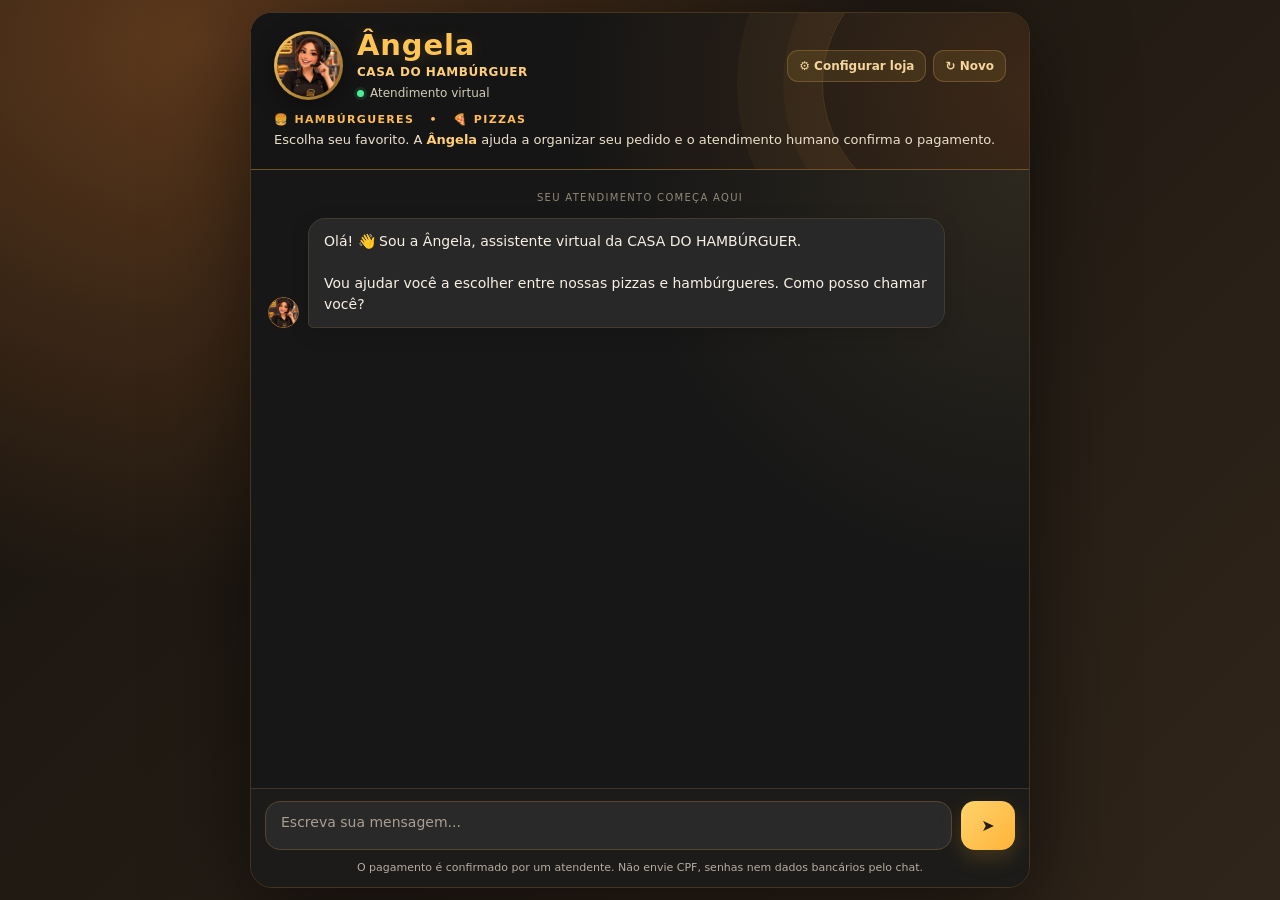
==== angela-casa-do-hamburguer/index.html @ 8c6189ad "Publica Ângela Casa do Hambúrguer com cardápio e Pix configuráveis" ====
<!doctype html>
<html lang="pt-BR">
<head>
<meta charset="utf-8">
<meta name="viewport" content="width=device-width,initial-scale=1,viewport-fit=cover">
<meta name="theme-color" content="#231810">
<meta name="description" content="Ângela: assistente virtual da Casa do Hambúrguer. Consulte o cardápio de pizzas e hambúrgueres e organize seu pedido.">
<title>Ângela | Casa do Hambúrguer</title>
<style>
:root{--coffee:#21160f;--dark:#2e2118;--orange:#d96426;--amber:#ffbd61;--cream:#fffaf3;--ink:#37271e;--muted:#7c7165;--soft:#f8f1e8;--border:#e9dacb;--green:#236f50}
*{box-sizing:border-box}html,body{height:100%;margin:0}body{font-family:system-ui,-apple-system,'Segoe UI',Arial,sans-serif;background:radial-gradient(ellipse at 16% 10%,#ffe7c4,transparent 45%),linear-gradient(125deg,#fff0da,#f1e4d3);color:var(--ink)}button,textarea,input{font:inherit}button{cursor:pointer}.shell{min-height:100dvh;max-height:100dvh;padding:12px;display:flex;justify-content:center}.app{width:100%;max-width:780px;min-height:0;background:var(--cream);border:1px solid #e5d6be;border-radius:22px;overflow:hidden;display:flex;flex-direction:column;box-shadow:0 22px 80px #2b1c1029}
.top{background:linear-gradient(115deg,#22170f 2%,#473023 71%,#613c27);color:#fff;padding:18px 23px 19px;position:relative;flex:none;overflow:hidden}.top:after{content:'';position:absolute;right:-45px;top:-55px;width:250px;height:250px;border:1px solid #ffd49a25;border-radius:50%;box-shadow:0 0 0 39px #ffd49a0b,0 0 0 85px #ffd49a07;pointer-events:none}.headrow{display:flex;align-items:center;justify-content:space-between;position:relative;gap:12px;z-index:1}.brand{display:flex;align-items:center;gap:14px;min-width:0}.avatar{width:69px;height:69px;flex:none;padding:3px;border-radius:20px;background:linear-gradient(135deg,#faca7e,#b56d33);box-shadow:0 7px 23px #0006}.avatar img{display:block;width:100%;height:100%;object-fit:cover;object-position:center 29%;border-radius:17px}.name{margin:0;font-size:29px;letter-spacing:.03em;line-height:1;font-weight:850}.sub{font-size:12px;color:#ffd9a4;margin:5px 0 0;font-weight:650;letter-spacing:.045em}.status{font-size:12px;color:#f7e8d7;margin:7px 0 0;display:flex;align-items:center;gap:6px}.dot{display:inline-block;border-radius:50%;height:7px;width:7px;background:#86e4ab}.eyebrow{font-size:11px;text-transform:uppercase;letter-spacing:.12em;color:#ffd09a;font-weight:750;margin:13px 0 4px}.tagline{margin:0;font-size:13px;line-height:1.55;color:#f5e9de;position:relative;z-index:1}.tagline b{color:#ffc47c}.top-actions{display:flex;gap:7px;flex:none;position:relative;z-index:2}.topbtn{background:#ffffff1c;color:#fff;border:1px solid #ffffff45;padding:8px 11px;border-radius:11px;font-size:12px;font-weight:650}.topbtn:hover{background:#ffffff30}.chat{min-height:0;flex:1;overflow-y:auto;padding:20px 17px 26px;background:radial-gradient(circle at right top,#fff5e5,transparent 40%),#f9f4ec;scroll-behavior:smooth}.day{text-align:center;font-size:10px;text-transform:uppercase;letter-spacing:.13em;color:#aa9483;margin:2px 0 15px}.msg{display:flex;gap:9px;align-items:flex-end;max-width:91%;margin:12px 0}.msg.me{margin-left:auto;flex-direction:row-reverse}.mini{width:31px;height:31px;border-radius:50%;object-fit:cover;border:1px solid #d9bda1;flex:none}.bubble{white-space:pre-wrap;overflow-wrap:anywhere;background:white;border:1px solid #eee4d8;border-radius:17px 17px 17px 5px;padding:12px 15px;line-height:1.5;font-size:14px;box-shadow:0 3px 12px #40281809}.me .bubble{background:#ffe3c2;border-color:#f9cf9d;border-radius:17px 17px 5px 17px}.links{padding-top:10px;display:flex;flex-wrap:wrap;gap:7px}.textlink{display:inline-block;border:1px solid #e7bc82;background:#fff7e9;border-radius:9px;color:#894016;font-weight:700;font-size:12px;text-decoration:none;padding:9px 11px}.chips{display:flex;flex-wrap:wrap;gap:8px;padding:10px 16px;border-top:1px solid #f0e2d1;background:#fffaf4;flex:none}.chips:empty{display:none}.chip{padding:10px 13px;border-radius:99px;border:1px solid #e4c7a3;background:#fff;color:#75411c;font-size:13px;font-weight:700}.chip:hover{border-color:var(--orange);background:#fff3e2}.bottom{background:#fffdfa;border-top:1px solid var(--border);padding:12px 14px max(12px,env(safe-area-inset-bottom));flex:none}.entry{display:flex;gap:9px;align-items:flex-end}.field{flex:1;min-width:0;border-radius:15px;border:1px solid #ddc7ad;background:white;padding:10px 13px}.field:focus-within{outline:2px solid #f7cb94}.field textarea{resize:none;border:0;outline:0;width:100%;display:block;max-height:100px;min-height:27px;background:transparent;font-size:14px;color:var(--ink)}.send{border:0;background:linear-gradient(130deg,#cb5921,#a94317);color:#fff;height:49px;min-width:54px;border-radius:14px;font-weight:800;box-shadow:0 7px 15px #bd4b2138}.send:disabled{opacity:.45}.fine{margin:10px 0 0;font-size:11px;color:#897d6f;text-align:center;line-height:1.4}.note{font-size:12px;color:#8c541f;background:#fff1dc;border:1px solid #f3d2a5;border-radius:10px;padding:10px;margin:12px 0 0}
[hidden]{display:none!important}.overlay{position:fixed;inset:0;background:#20140ecc;z-index:10;overflow:auto;padding:20px 12px}.panel{max-width:680px;margin:auto;background:#fffaf4;border-radius:20px;padding:21px;box-shadow:0 20px 70px #0005}.panel h2{margin:0 0 6px;font-size:23px}.panel p{color:#6b5f50;font-size:13px;line-height:1.5}.panel label{display:block;font-weight:700;font-size:12px;margin:15px 0 6px}.panel input,.panel textarea{width:100%;border:1px solid #d9c3a5;border-radius:10px;background:white;padding:10px 12px;color:#34251a}.panel textarea{min-height:105px;resize:vertical}.grid{display:grid;grid-template-columns:1fr 1fr;gap:12px}.grid label{margin-bottom:6px}.actions{display:flex;flex-wrap:wrap;gap:10px;margin:16px 0 0}.action{border:0;background:#bc5120;color:white;border-radius:10px;padding:11px 15px;font-weight:700}.action.light{background:#ede1d0;color:#513820}.hint{font-size:12px;color:#6e5945;background:#fff0d7;padding:11px;border-radius:10px;margin-top:12px}body[data-mode="site"] .settings-trigger{display:none}
@media(max-width:740px){.shell{padding:0}.app{border:0;border-radius:0}.top{padding:15px 13px}.brand{gap:9px}.avatar{width:54px;height:54px;border-radius:16px}.avatar img{border-radius:13px}.name{font-size:25px}.topbtn{font-size:11px;padding:7px}.chat{padding:15px 10px 22px}.msg{max-width:97%}.bubble{font-size:13px}.grid{grid-template-columns:1fr}.panel{padding:16px}.top-actions{flex-direction:column}.eyebrow{margin-top:10px}}

/* ÂNGELA · IDENTIDADE PRETO E DOURADO - versão baseada na LARA */
:root{--coffee:#15120f;--dark:#24201a;--orange:#ffbc3d;--amber:#ffd16d;--cream:#151515;--ink:#f7eddc;--muted:#afa79d;--soft:#242320;--border:#3a3227;--green:#3bc783}
body{background:radial-gradient(ellipse at 15% 5%,#5d391c 0,transparent 45%),linear-gradient(135deg,#16120e,#30251a);color:#f6f0e5}
.app{background:#161616;border:1px solid #46351f;box-shadow:0 24px 95px #0008}
.top{background:radial-gradient(circle at right,#3b2818 0,#151515 60%),linear-gradient(115deg,#101010,#2c2118);border-bottom:1px solid #745123}
.top:after{border-color:#ffbb4826;box-shadow:0 0 0 39px #e7a3400b,0 0 0 85px #ffc15d09}
.name{color:#ffc454;text-shadow:0 2px 17px #ffbd4228}
.sub{color:#ffce78}.status{color:#d2ccb8}.dot{background:#4ded97;box-shadow:0 0 0 3px #3ac77f22}
.avatar{background:linear-gradient(135deg,#ffcd67,#8a621d);border-radius:50%;padding:3px}
.avatar img{border-radius:50%;object-position:center 19%}
.eyebrow{color:#ffbe54}.tagline{color:#ece0cc}.tagline b{color:#ffcf72}
.topbtn{background:#ffcb4418;border-color:#b88d4a5a;color:#f5d49d}.topbtn:hover{background:#ffcb442f}
.chat{background:radial-gradient(circle at right top,#2d281e,transparent 41%),#171717}
.day{color:#938979}.mini{border-color:#9d6d30}
.bubble{background:#282828;border-color:#433b30;color:#f8f0e5;box-shadow:0 5px 20px #0002}
.me .bubble{background:linear-gradient(135deg,#ffd071,#ffb63b);border-color:#ffcc6a;color:#29200f;font-weight:600}
.chips{background:#1c1b19;border-top:1px solid #3e3526}.chip{background:#24211c;border-color:#a87a38;color:#ffce80}
.chip:hover{border-color:#f9bc4f;background:#39301e}
.bottom{background:#1c1b19;border-color:#3d352b}.field{background:#292929;border-color:#56442c}.field:focus-within{outline:2px solid #b98b34}
.field textarea{color:#fff5e8}.field textarea::placeholder{color:#aa9e91}
.send,.action{background:linear-gradient(135deg,#ffd36b,#ffb339);color:#251c13;box-shadow:0 8px 20px #b9832440}
.fine{color:#b6aca1}.textlink{background:#352819;border-color:#c69546;color:#ffcc71}
.note,.hint{background:#382b1b;border-color:#b4833f;color:#f2d3a3}
.overlay{background:#000c}.panel{background:#201c18;color:#f7ecd9;border:1px solid #745536}.panel p{color:#c7b7a3}
.panel input,.panel textarea{background:#2b2926;border-color:#765733;color:#fff6e9}
.panel label{color:#f3d49b}.action.light{background:#393229;color:#edd9bb}
@media(max-width:740px){.app{border:0}.avatar{width:57px;height:57px}.topbtn{color:#ffd69a}}
</style>
<script id="angela-default-config" type="application/json">{"nomeLoja": "CASA DO HAMBÚRGUER", "menuPizza": "", "menuHamburguer": "", "linkPizza": "", "linkHamburguer": "", "chavePix": "", "titularPix": "", "whatsapp": ""}</script>
</head><body data-mode="editor"><div class="shell"><div class="app">
<header class="top"><div class="headrow"><div class="brand"><div class="avatar"><img id="avatar" src="[data-uri]" alt="Ângela, assistente virtual da Casa do Hambúrguer"></div><div><h1 class="name">Ângela</h1><div class="sub" id="brandName">CASA DO HAMBÚRGUER</div><div class="status"><span class="dot"></span> Atendimento virtual</div></div></div><div class="top-actions"><button type="button" class="topbtn settings-trigger" id="openSettings">⚙ Configurar loja</button><button type="button" class="topbtn" id="reset">↻ Novo</button></div></div><div class="eyebrow">🍔 HAMBÚRGUERES &nbsp; • &nbsp; 🍕 PIZZAS</div><p class="tagline">Escolha seu favorito. A <b>Ângela</b> ajuda a organizar seu pedido e o atendimento humano confirma o pagamento.</p></header>
<main class="chat" id="messages" aria-live="polite"><div class="day">Seu atendimento começa aqui</div></main>
<div class="chips" id="chips"></div>
<footer class="bottom"><form id="form" class="entry"><div class="field"><textarea id="message" rows="1" maxlength="900" placeholder="Escreva sua mensagem..." required aria-label="Mensagem para a Ângela"></textarea></div><button type="submit" id="send" class="send" aria-label="Enviar mensagem">➤</button></form><p class="fine">O pagamento é confirmado por um atendente. Não envie CPF, senhas nem dados bancários pelo chat.</p></footer></div></div>
<section class="overlay" id="settings" hidden aria-label="Configurações da loja"><div class="panel"><h2>⚙ Configure a Casa do Hambúrguer</h2><p>Preencha os dados reais da sua loja. Ao final, use <b>Baixar HTML configurado</b> para gerar uma página que poderá colocar no GitHub. Os dados preenchidos aqui não modificam o site online automaticamente.</p>
<form id="settingsForm"><label for="shopName">Nome da loja</label><input id="shopName" name="nomeLoja" maxlength="70" value="CASA DO HAMBÚRGUER">
<div class="grid"><div><label for="burgerMenu">Cardápio de hambúrgueres (um item por linha, com preços reais)</label><textarea id="burgerMenu" name="menuHamburguer" placeholder="Cole aqui o cardápio real. Ex.: nome do item — preço"></textarea></div><div><label for="pizzaMenu">Cardápio de pizzas (um item por linha, com preços reais)</label><textarea id="pizzaMenu" name="menuPizza" placeholder="Cole aqui o cardápio real. Ex.: sabor, tamanho — preço"></textarea></div></div>
<div class="grid"><div><label for="burgerLink">Link do cardápio de hambúrgueres (opcional)</label><input id="burgerLink" name="linkHamburguer" placeholder="https://..."></div><div><label for="pizzaLink">Link do cardápio de pizzas (opcional)</label><input id="pizzaLink" name="linkPizza" placeholder="https://..."></div></div>
<div class="grid"><div><label for="pixKey">Chave Pix da loja</label><input id="pixKey" name="chavePix" placeholder="Chave Pix verdadeira"></div><div><label for="pixHolder">Nome do favorecido Pix</label><input id="pixHolder" name="titularPix" placeholder="Nome da conta recebedora"></div></div>
<label for="wa">WhatsApp do atendente com DDD (somente números; ex.: 5511999999999)</label><input id="wa" name="whatsapp" inputmode="numeric" placeholder="55DDDNUMERO">
<div class="hint">💡 Sem cardápio preenchido, a Ângela não inventará produtos nem preços. Sem Pix, ela não enviará uma chave fictícia. Sem WhatsApp, o pedido não é encaminhado automaticamente.</div>
<div class="actions"><button type="submit" class="action">Salvar e testar aqui</button><button type="button" class="action" id="downloadConfig">⬇ Baixar HTML configurado</button><button type="button" class="action light" id="closeSettings">Fechar</button></div><div class="note" id="configNotice" hidden></div></form>
</div></section>
<script>
(function(){'use strict';
const BASE_DOCUMENT='<!doctype html>\n'+document.documentElement.outerHTML;
const el=(id)=>document.getElementById(id);
const cfgNode=el('angela-default-config');
let config;try{config=JSON.parse(cfgNode.textContent)}catch{config={}};
if(document.body.dataset.mode==='editor')try{let saved=JSON.parse(localStorage.getItem('angela_config_editor_v1')||'null');if(saved&&typeof saved==='object')config={...config,...saved}}catch{}
const log=el('messages'),chips=el('chips'),form=el('form'),field=el('message'),sendButton=el('send'),photo=el('avatar');
const init=()=>({step:'nome',nome:'',categoria:'',pedido:'',quantidade:1});let state=init();
function speak(message,mine=false,link=null){const row=document.createElement('div');row.className='msg'+(mine?' me':'');if(!mine){const img=document.createElement('img');img.src=photo.src;img.alt='';img.className='mini';row.appendChild(img)}const box=document.createElement('div');box.className='bubble';box.textContent=message;if(link){const block=document.createElement('div');block.className='links';const a=document.createElement('a');a.className='textlink';a.href=link;a.target='_blank';a.rel='noopener noreferrer';a.textContent='📋 Abrir cardápio';block.appendChild(a);box.appendChild(block)}row.appendChild(box);log.appendChild(row);log.scrollTop=log.scrollHeight;return row}
function options(...labels){chips.textContent='';for(let label of labels){const b=document.createElement('button');b.className='chip';b.textContent=label;b.type='button';b.addEventListener('click',()=>onMessage(label));chips.appendChild(b)}}
function safeLink(value){try{const url=new URL(String(value||''));return ['https:','http:'].includes(url.protocol)?url.href:null}catch{return null}}
function nameOf(t){return t.replace(/^(me chamo|meu nome e|meu nome é|sou o|sou a|sou)\s+/i,'').trim().slice(0,70)}
function categoryOf(t){let val=t.toLowerCase().normalize('NFD').replace(/[\u0300-\u036f]/g,'');if(/pizza|pizzas/.test(val))return 'pizza';if(/hamburg|burger|lanche/.test(val))return 'hamburguer';return null}
function menuFor(cat){const pizza=cat==='pizza';return{type:pizza?'pizzas':'hambúrgueres',menu:String(config[pizza?'menuPizza':'menuHamburguer']||'').trim(),url:safeLink(config[pizza?'linkPizza':'linkHamburguer'])}}
function requestCategory(){state.step='categoria';speak('Você prefere 🍔 Hambúrguer ou 🍕 Pizza?');options('🍔 Hambúrguer','🍕 Pizza')}
function showMenu(cat){state.categoria=cat;const m=menuFor(cat);if(!m.menu&&!m.url){state.step='cardapioPendente';speak('O cardápio de '+m.type+' ainda não foi cadastrado pela loja. Não vou inventar produtos nem preços. Para continuar, é necessário cadastrar o cardápio ou solicitar ajuda de um atendente.');options('Falar com atendente','Escolher outra opção');return}let text='Aqui está o nosso cardápio de '+m.type+':';if(m.menu)text+='\n\n'+m.menu;if(m.url)text+='\n\nToque abaixo para visualizar o cardápio.';speak(text,false,m.url);state.step='pedido';speak('Qual item do cardápio você deseja pedir, '+state.nome+'?');options('🍕 Pizza','🍔 Hambúrguer')}
function summary(){return 'Pedido — '+(config.nomeLoja||'CASA DO HAMBÚRGUER')+'\nCliente: '+state.nome+'\nCategoria: '+(state.categoria==='pizza'?'Pizza':'Hambúrguer')+'\nItem: '+state.pedido+'\nQuantidade: '+state.quantidade+'\nPagamento: Pix (a confirmar pelo atendente).'}
function attendant(){const phone=String(config.whatsapp||'').replace(/\D/g,'');if(phone.length>=12&&phone.length<=15){const url='https://wa.me/'+phone+'?text='+encodeURIComponent('Olá! Vim do atendimento da Ângela.\n\n'+summary()+'\n\nGostaria de confirmar o pedido e receber orientação para confirmar o pagamento.');speak('A próxima etapa é falar com um atendente para confirmar o pedido e o pagamento. Toque no botão abaixo para enviar o resumo pelo WhatsApp.',false,url);const last=log.lastElementChild.querySelector('a');if(last)last.textContent='💬 Enviar pedido ao atendente';options('Copiar resumo do pedido','Fazer novo pedido')}else{speak('O WhatsApp da loja ainda não foi cadastrado, então este chat NÃO enviou seu pedido a uma pessoa. Você pode copiar o resumo e entrar em contato com a equipe pelos canais oficiais da loja.');options('Copiar resumo do pedido','Fazer novo pedido')}}
async function copySummary(){const text=summary();try{await navigator.clipboard.writeText(text);speak('Resumo copiado! Você já pode compartilhar com o atendente.')}catch{speak('Copie este resumo e envie ao atendente da loja:\n\n'+text)}}
function finish(){state.step='finalizado';speak('Certo, '+state.nome+'! O seu pedido foi organizado. Um atendente humano deverá confirmar o valor final, o recebimento do Pix e a conclusão do pedido. Esta página não verifica pagamentos automaticamente.');attendant()}
function showPix(){state.step='finalizado';const key=String(config.chavePix||'').trim(),owner=String(config.titularPix||'').trim();if(key&&owner){speak('Resumo do seu pedido:\n\n'+summary()+'\n\n💳 Pagamento por Pix\nChave Pix: '+key+'\nFavorecido: '+owner+'\n\nAntes de pagar, confira se o favorecido no aplicativo do banco corresponde ao informado. O valor final e a confirmação do pagamento serão feitos por um atendente humano.')}else{speak('Resumo do seu pedido:\n\n'+summary()+'\n\nA chave Pix e/ou o favorecido ainda não foram cadastrados pela loja. Não faça pagamentos para chaves recebidas de fontes não verificadas. O atendente poderá informar os dados oficiais.')}finish()}
function reset(){state=init();log.innerHTML='<div class="day">Seu atendimento começa aqui</div>';speak('Olá! 👋 Sou a Ângela, assistente virtual da '+(config.nomeLoja||'Casa do Hambúrguer')+'.\n\nVou ajudar você a escolher entre nossas pizzas e hambúrgueres. Como posso chamar você?');options()}
function onMessage(raw){const text=String(raw||'').trim();if(!text)return;speak(text,true);field.value='';const key=text.toLowerCase();if(/fazer novo pedido/.test(key)){reset();return}if(/copiar resumo do pedido/.test(key)&&state.step==='finalizado'){copySummary();return}
if(state.step==='nome'){const name=nameOf(text);if(name.length<2||name.length>70||categoryOf(name)){speak('Antes de começar, como posso chamar você?');return}state.nome=name;requestCategory();return}
if(state.step==='categoria'){const cat=categoryOf(text);if(!cat){speak('Você prefere um hambúrguer ou uma pizza?');options('🍔 Hambúrguer','🍕 Pizza');return}options();showMenu(cat);return}
if(state.step==='cardapioPendente'){if(/outra op|voltar|pizza|hamburg/i.test(key)){requestCategory();return}if(/atendente/.test(key)){speak('Vou deixar o caminho do atendimento humano disponível para você.');attendant();return}speak('Ainda precisamos do cardápio oficial para escolher o item. Você pode mudar a categoria ou falar com um atendente.');options('Falar com atendente','Escolher outra opção');return}
if(state.step==='pedido'){const cat=categoryOf(text);if(cat&&text.length<22){showMenu(cat);return}state.pedido=text.slice(0,150);state.step='quantidade';speak('Perfeito, '+state.nome+'! Quantas unidades você deseja?');options('1','2','3','4');return}
if(state.step==='quantidade'){const num=parseInt(text,10);if(!/^\d{1,2}$/.test(text)||!Number.isFinite(num)||num<1||num>30){speak('Por favor, informe a quantidade de 1 a 30 unidades.');options('1','2','3','4');return}state.quantidade=num;options();showPix();return}
speak('O atendimento inicial foi concluído. Para um novo pedido, toque em “↻ Novo”.');options('Fazer novo pedido')}
form.addEventListener('submit',e=>{e.preventDefault();onMessage(field.value)});field.addEventListener('keydown',e=>{if(e.key==='Enter'&&!e.shiftKey){e.preventDefault();form.requestSubmit()}});el('reset').addEventListener('click',reset);
function populate(){const f=el('settingsForm');for(const [k,v] of Object.entries(config))if(f.elements.namedItem(k))f.elements.namedItem(k).value=v;el('brandName').textContent=config.nomeLoja||'CASA DO HAMBÚRGUER'}
function collect(){const f=el('settingsForm'),next={};for(const k of Object.keys(config)){let item=f.elements.namedItem(k);next[k]=item?String(item.value||'').trim():''}return next}
function notify(message){const n=el('configNotice');n.hidden=false;n.textContent=message}
el('openSettings').addEventListener('click',()=>{populate();el('settings').hidden=false});el('closeSettings').addEventListener('click',()=>{el('settings').hidden=true});el('settingsForm').addEventListener('submit',e=>{e.preventDefault();config=collect();try{localStorage.setItem('angela_config_editor_v1',JSON.stringify(config))}catch{}el('settings').hidden=true;el('brandName').textContent=config.nomeLoja||'CASA DO HAMBÚRGUER';reset()});
el('downloadConfig').addEventListener('click',()=>{config=collect();const wa=String(config.whatsapp||'').replace(/\D/g,'');if(config.whatsapp&&!(wa.length>=12&&wa.length<=15)){notify('Confira o WhatsApp: informe o número com código do país 55 + DDD + telefone, somente números.');return}for(const fieldName of ['linkPizza','linkHamburguer'])if(config[fieldName]&&!safeLink(config[fieldName])){notify('O link do cardápio precisa começar com https:// ou http://.');return}const json=JSON.stringify(config).replace(/</g,'\\u003c');const html=BASE_DOCUMENT.replace(/(<script id="angela-default-config" type="application\/json">)[\s\S]*?(<\/script>)/,'$1'+json+'$2').replace('<body data-mode="editor">','<body data-mode="site">');const blob=new Blob([html],{type:'text/html;charset=utf-8'}),url=URL.createObjectURL(blob),a=document.createElement('a');a.href=url;a.download='index.html';document.body.appendChild(a);a.click();a.remove();setTimeout(()=>URL.revokeObjectURL(url),1000);notify('O arquivo index.html foi gerado. Envie-o ao GitHub para publicar as configurações para os clientes.');});
populate();reset();
})();
</script>
</body></html>
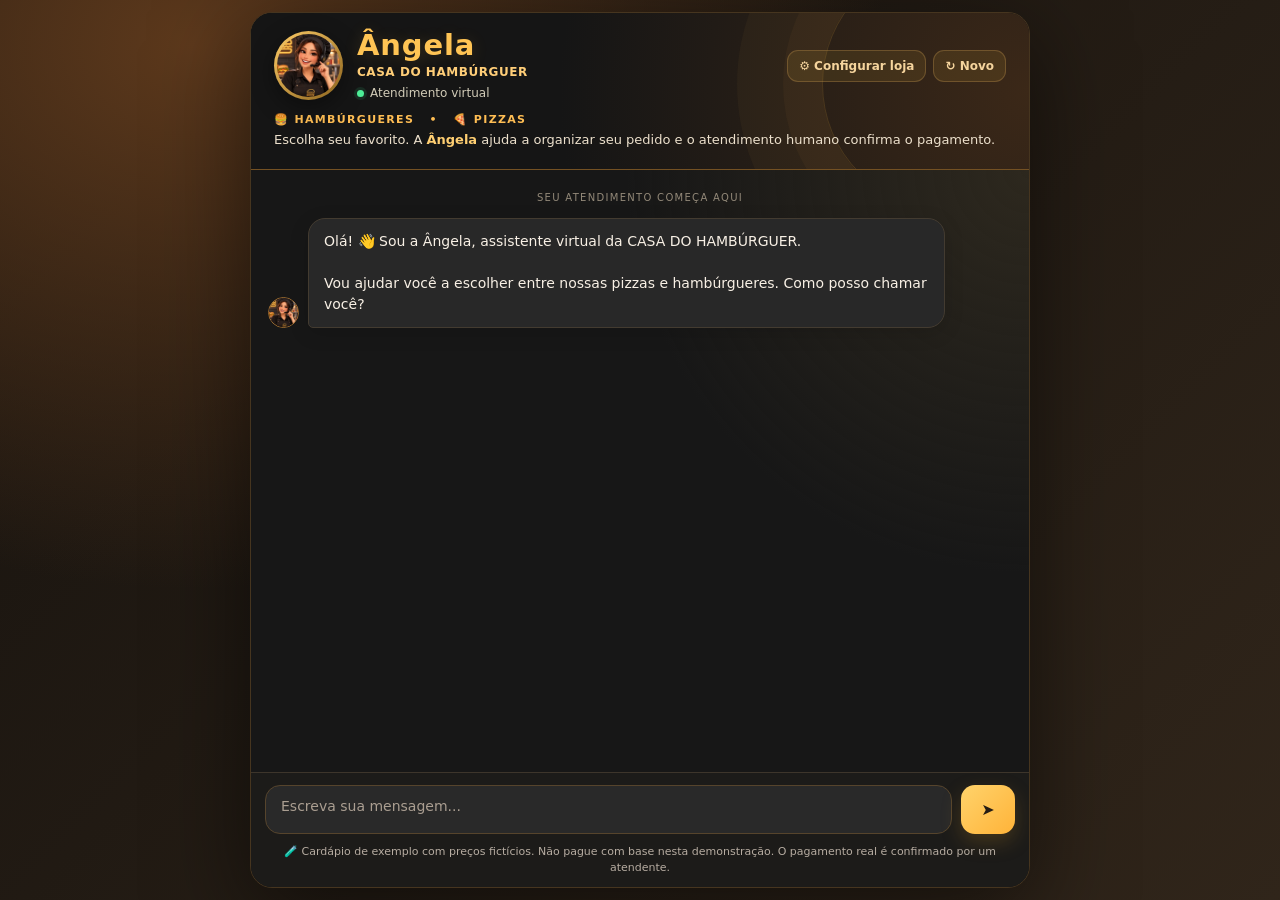
==== commit 12f68fae: "Inclui cardápio fictício numerado e cálculo automático dos pedidos" ====
--- a/angela-casa-do-hamburguer/index.html
+++ b/angela-casa-do-hamburguer/index.html
@@ -41,19 +41,19 @@
 .panel label{color:#f3d49b}.action.light{background:#393229;color:#edd9bb}
 @media(max-width:740px){.app{border:0}.avatar{width:57px;height:57px}.topbtn{color:#ffd69a}}
 </style>
-<script id="angela-default-config" type="application/json">{"nomeLoja": "CASA DO HAMBÚRGUER", "menuPizza": "", "menuHamburguer": "", "linkPizza": "", "linkHamburguer": "", "chavePix": "", "titularPix": "", "whatsapp": ""}</script>
+<script id="angela-default-config" type="application/json">{"nomeLoja":"CASA DO HAMBÚRGUER","menuPizza":"6. Pizza Muçarela (média) — R$ 39,90\n7. Pizza Calabresa (média) — R$ 42,90\n8. Pizza Frango com Requeijão (média) — R$ 45,90\n9. Pizza Portuguesa (média) — R$ 46,90\n10. Pizza Quatro Queijos (média) — R$ 49,90","menuHamburguer":"1. X-Burger Clássico — R$ 24,90\n2. X-Salada Especial — R$ 28,90\n3. X-Bacon Crocante — R$ 32,90\n4. Duplo Cheddar — R$ 37,90\n5. Combo da Casa (hambúrguer + batata + refrigerante) — R$ 43,90","linkPizza":"","linkHamburguer":"","chavePix":"","titularPix":"","whatsapp":""}</script>
 </head><body data-mode="editor"><div class="shell"><div class="app">
 <header class="top"><div class="headrow"><div class="brand"><div class="avatar"><img id="avatar" src="[data-uri]" alt="Ângela, assistente virtual da Casa do Hambúrguer"></div><div><h1 class="name">Ângela</h1><div class="sub" id="brandName">CASA DO HAMBÚRGUER</div><div class="status"><span class="dot"></span> Atendimento virtual</div></div></div><div class="top-actions"><button type="button" class="topbtn settings-trigger" id="openSettings">⚙ Configurar loja</button><button type="button" class="topbtn" id="reset">↻ Novo</button></div></div><div class="eyebrow">🍔 HAMBÚRGUERES &nbsp; • &nbsp; 🍕 PIZZAS</div><p class="tagline">Escolha seu favorito. A <b>Ângela</b> ajuda a organizar seu pedido e o atendimento humano confirma o pagamento.</p></header>
 <main class="chat" id="messages" aria-live="polite"><div class="day">Seu atendimento começa aqui</div></main>
 <div class="chips" id="chips"></div>
-<footer class="bottom"><form id="form" class="entry"><div class="field"><textarea id="message" rows="1" maxlength="900" placeholder="Escreva sua mensagem..." required aria-label="Mensagem para a Ângela"></textarea></div><button type="submit" id="send" class="send" aria-label="Enviar mensagem">➤</button></form><p class="fine">O pagamento é confirmado por um atendente. Não envie CPF, senhas nem dados bancários pelo chat.</p></footer></div></div>
+<footer class="bottom"><form id="form" class="entry"><div class="field"><textarea id="message" rows="1" maxlength="900" placeholder="Escreva sua mensagem..." required aria-label="Mensagem para a Ângela"></textarea></div><button type="submit" id="send" class="send" aria-label="Enviar mensagem">➤</button></form><p class="fine">🧪 Cardápio de exemplo com preços fictícios. Não pague com base nesta demonstração. O pagamento real é confirmado por um atendente.</p></footer></div></div>
 <section class="overlay" id="settings" hidden aria-label="Configurações da loja"><div class="panel"><h2>⚙ Configure a Casa do Hambúrguer</h2><p>Preencha os dados reais da sua loja. Ao final, use <b>Baixar HTML configurado</b> para gerar uma página que poderá colocar no GitHub. Os dados preenchidos aqui não modificam o site online automaticamente.</p>
 <form id="settingsForm"><label for="shopName">Nome da loja</label><input id="shopName" name="nomeLoja" maxlength="70" value="CASA DO HAMBÚRGUER">
-<div class="grid"><div><label for="burgerMenu">Cardápio de hambúrgueres (um item por linha, com preços reais)</label><textarea id="burgerMenu" name="menuHamburguer" placeholder="Cole aqui o cardápio real. Ex.: nome do item — preço"></textarea></div><div><label for="pizzaMenu">Cardápio de pizzas (um item por linha, com preços reais)</label><textarea id="pizzaMenu" name="menuPizza" placeholder="Cole aqui o cardápio real. Ex.: sabor, tamanho — preço"></textarea></div></div>
+<div class="grid"><div><label for="burgerMenu">Cardápio de hambúrgueres (opções numeradas, substitua os exemplos pelos preços reais)</label><textarea id="burgerMenu" name="menuHamburguer" placeholder="Cole aqui o cardápio real. Ex.: nome do item — preço"></textarea></div><div><label for="pizzaMenu">Cardápio de pizzas (opções numeradas, substitua os exemplos pelos preços reais)</label><textarea id="pizzaMenu" name="menuPizza" placeholder="Cole aqui o cardápio real. Ex.: sabor, tamanho — preço"></textarea></div></div>
 <div class="grid"><div><label for="burgerLink">Link do cardápio de hambúrgueres (opcional)</label><input id="burgerLink" name="linkHamburguer" placeholder="https://..."></div><div><label for="pizzaLink">Link do cardápio de pizzas (opcional)</label><input id="pizzaLink" name="linkPizza" placeholder="https://..."></div></div>
 <div class="grid"><div><label for="pixKey">Chave Pix da loja</label><input id="pixKey" name="chavePix" placeholder="Chave Pix verdadeira"></div><div><label for="pixHolder">Nome do favorecido Pix</label><input id="pixHolder" name="titularPix" placeholder="Nome da conta recebedora"></div></div>
 <label for="wa">WhatsApp do atendente com DDD (somente números; ex.: 5511999999999)</label><input id="wa" name="whatsapp" inputmode="numeric" placeholder="55DDDNUMERO">
-<div class="hint">💡 Sem cardápio preenchido, a Ângela não inventará produtos nem preços. Sem Pix, ela não enviará uma chave fictícia. Sem WhatsApp, o pedido não é encaminhado automaticamente.</div>
+<div class="hint">⚠️ Cardápio inicial de DEMONSTRAÇÃO: itens e preços são fictícios. Antes de aceitar pedidos reais, substitua pelos itens oficiais. Sem Pix, ela não enviará uma chave fictícia. Sem WhatsApp, o pedido não é encaminhado automaticamente.</div>
 <div class="actions"><button type="submit" class="action">Salvar e testar aqui</button><button type="button" class="action" id="downloadConfig">⬇ Baixar HTML configurado</button><button type="button" class="action light" id="closeSettings">Fechar</button></div><div class="note" id="configNotice" hidden></div></form>
 </div></section>
 <script>
@@ -64,27 +64,106 @@
 let config;try{config=JSON.parse(cfgNode.textContent)}catch{config={}};
 if(document.body.dataset.mode==='editor')try{let saved=JSON.parse(localStorage.getItem('angela_config_editor_v1')||'null');if(saved&&typeof saved==='object')config={...config,...saved}}catch{}
 const log=el('messages'),chips=el('chips'),form=el('form'),field=el('message'),sendButton=el('send'),photo=el('avatar');
-const init=()=>({step:'nome',nome:'',categoria:'',pedido:'',quantidade:1});let state=init();
+const init=()=>({step:'nome',nome:'',categoria:'',pedido:'',quantidade:1,precoCentavos:0,produto:null,itens:[],demonstrativo:false});let state=init();
 function speak(message,mine=false,link=null){const row=document.createElement('div');row.className='msg'+(mine?' me':'');if(!mine){const img=document.createElement('img');img.src=photo.src;img.alt='';img.className='mini';row.appendChild(img)}const box=document.createElement('div');box.className='bubble';box.textContent=message;if(link){const block=document.createElement('div');block.className='links';const a=document.createElement('a');a.className='textlink';a.href=link;a.target='_blank';a.rel='noopener noreferrer';a.textContent='📋 Abrir cardápio';block.appendChild(a);box.appendChild(block)}row.appendChild(box);log.appendChild(row);log.scrollTop=log.scrollHeight;return row}
 function options(...labels){chips.textContent='';for(let label of labels){const b=document.createElement('button');b.className='chip';b.textContent=label;b.type='button';b.addEventListener('click',()=>onMessage(label));chips.appendChild(b)}}
 function safeLink(value){try{const url=new URL(String(value||''));return ['https:','http:'].includes(url.protocol)?url.href:null}catch{return null}}
 function nameOf(t){return t.replace(/^(me chamo|meu nome e|meu nome é|sou o|sou a|sou)\s+/i,'').trim().slice(0,70)}
 function categoryOf(t){let val=t.toLowerCase().normalize('NFD').replace(/[\u0300-\u036f]/g,'');if(/pizza|pizzas/.test(val))return 'pizza';if(/hamburg|burger|lanche/.test(val))return 'hamburguer';return null}
 function menuFor(cat){const pizza=cat==='pizza';return{type:pizza?'pizzas':'hambúrgueres',menu:String(config[pizza?'menuPizza':'menuHamburguer']||'').trim(),url:safeLink(config[pizza?'linkPizza':'linkHamburguer'])}}
-function requestCategory(){state.step='categoria';speak('Você prefere 🍔 Hambúrguer ou 🍕 Pizza?');options('🍔 Hambúrguer','🍕 Pizza')}
-function showMenu(cat){state.categoria=cat;const m=menuFor(cat);if(!m.menu&&!m.url){state.step='cardapioPendente';speak('O cardápio de '+m.type+' ainda não foi cadastrado pela loja. Não vou inventar produtos nem preços. Para continuar, é necessário cadastrar o cardápio ou solicitar ajuda de um atendente.');options('Falar com atendente','Escolher outra opção');return}let text='Aqui está o nosso cardápio de '+m.type+':';if(m.menu)text+='\n\n'+m.menu;if(m.url)text+='\n\nToque abaixo para visualizar o cardápio.';speak(text,false,m.url);state.step='pedido';speak('Qual item do cardápio você deseja pedir, '+state.nome+'?');options('🍕 Pizza','🍔 Hambúrguer')}
-function summary(){return 'Pedido — '+(config.nomeLoja||'CASA DO HAMBÚRGUER')+'\nCliente: '+state.nome+'\nCategoria: '+(state.categoria==='pizza'?'Pizza':'Hambúrguer')+'\nItem: '+state.pedido+'\nQuantidade: '+state.quantidade+'\nPagamento: Pix (a confirmar pelo atendente).'}
+
+const EXEMPLO_HAMBURGUER="1. X-Burger Clássico — R$ 24,90\n2. X-Salada Especial — R$ 28,90\n3. X-Bacon Crocante — R$ 32,90\n4. Duplo Cheddar — R$ 37,90\n5. Combo da Casa (hambúrguer + batata + refrigerante) — R$ 43,90";
+const EXEMPLO_PIZZA="6. Pizza Muçarela (média) — R$ 39,90\n7. Pizza Calabresa (média) — R$ 42,90\n8. Pizza Frango com Requeijão (média) — R$ 45,90\n9. Pizza Portuguesa (média) — R$ 46,90\n10. Pizza Quatro Queijos (média) — R$ 49,90";
+function valorBRL(centavos){return (centavos/100).toLocaleString('pt-BR',{style:'currency',currency:'BRL'})}
+function interpretarCardapio(menu){
+  return String(menu||'').split(/\r?\n/).map((linha,i)=>{
+    const m=linha.match(/^\s*(?:(\d{1,2})\s*[.):\-]\s*)?(.+?)\s*[—–-]\s*R\$\s*([\d.]+,\d{2}|\d+(?:[.,]\d{2})?)\s*$/i);
+    if(!m)return null;
+    const valor=Math.round(Number(m[3].replace(/\./g,'').replace(',','.'))*100);
+    return Number.isSafeInteger(valor)&&valor>0?{numero:m[1]?Number(m[1]):i+1,nome:m[2].trim(),precoCentavos:valor}:null;
+  }).filter(Boolean);
+}
+function requestCategory(){state.step='categoria';speak('Você prefere 🍔 Hambúrguer (digite 1) ou 🍕 Pizza (digite 2)?');options('1 - Hambúrguer','2 - Pizza')}
+function showMenu(cat){
+  state.categoria=cat;
+  const m=menuFor(cat);
+  const exemplo=cat==='pizza'?EXEMPLO_PIZZA:EXEMPLO_HAMBURGUER;
+  const cardapio=m.menu||exemplo;
+  state.demonstrativo=!m.menu||m.menu===exemplo;
+  state.itens=interpretarCardapio(cardapio);
+  if(!state.itens.length){
+    state.step='cardapioPendente';
+    speak('O cardápio de '+m.type+' precisa ter itens com preço (ex.: 1. X-Burger — R$ 24,90) para selecionar por número. Peça ajuda a um atendente ou escolha outra categoria.',false,m.url);
+    options('Falar com atendente','Escolher outra opção');
+    return;
+  }
+  const aviso=state.demonstrativo?'⚠️ CARDÁPIO FICTÍCIO DE DEMONSTRAÇÃO. Produtos e preços não representam uma oferta real.\n\n':'';
+  let txt=aviso+'📋 Cardápio de '+m.type+':\n\n'+state.itens.map(i=>i.numero+'. '+i.nome+' — '+valorBRL(i.precoCentavos)).join('\n');
+  if(m.url)txt+='\n\nToque abaixo para abrir o cardápio.';
+  speak(txt,false,m.url);
+  state.step='pedido';
+  speak('Qual produto você deseja, '+state.nome+'? Digite apenas o número da opção (ex.: '+state.itens[0].numero+').');
+  options(...state.itens.map(i=>String(i.numero)),'🍕 Pizza','🍔 Hambúrguer');
+}
+function summary(){
+  const total=state.precoCentavos*state.quantidade;
+  return (state.demonstrativo?'⚠️ PEDIDO FICTÍCIO / SIMULAÇÃO — NÃO PAGAR\n':'')+
+    'Pedido — '+(config.nomeLoja||'CASA DO HAMBÚRGUER')+
+    '\nCliente: '+state.nome+
+    '\nCategoria: '+(state.categoria==='pizza'?'Pizza':'Hambúrguer')+
+    '\nOpção: '+(state.produto?state.produto.numero:'-')+
+    '\nProduto: '+state.pedido+
+    '\nValor unitário: '+valorBRL(state.precoCentavos)+
+    '\nQuantidade: '+state.quantidade+
+    '\nSubtotal dos produtos: '+valorBRL(total)+
+    '\nTaxa de entrega e total final: confirmar com atendente.'+
+    '\nPagamento: Pix somente após conferir os dados oficiais.';
+}
+
 function attendant(){const phone=String(config.whatsapp||'').replace(/\D/g,'');if(phone.length>=12&&phone.length<=15){const url='https://wa.me/'+phone+'?text='+encodeURIComponent('Olá! Vim do atendimento da Ângela.\n\n'+summary()+'\n\nGostaria de confirmar o pedido e receber orientação para confirmar o pagamento.');speak('A próxima etapa é falar com um atendente para confirmar o pedido e o pagamento. Toque no botão abaixo para enviar o resumo pelo WhatsApp.',false,url);const last=log.lastElementChild.querySelector('a');if(last)last.textContent='💬 Enviar pedido ao atendente';options('Copiar resumo do pedido','Fazer novo pedido')}else{speak('O WhatsApp da loja ainda não foi cadastrado, então este chat NÃO enviou seu pedido a uma pessoa. Você pode copiar o resumo e entrar em contato com a equipe pelos canais oficiais da loja.');options('Copiar resumo do pedido','Fazer novo pedido')}}
 async function copySummary(){const text=summary();try{await navigator.clipboard.writeText(text);speak('Resumo copiado! Você já pode compartilhar com o atendente.')}catch{speak('Copie este resumo e envie ao atendente da loja:\n\n'+text)}}
 function finish(){state.step='finalizado';speak('Certo, '+state.nome+'! O seu pedido foi organizado. Um atendente humano deverá confirmar o valor final, o recebimento do Pix e a conclusão do pedido. Esta página não verifica pagamentos automaticamente.');attendant()}
-function showPix(){state.step='finalizado';const key=String(config.chavePix||'').trim(),owner=String(config.titularPix||'').trim();if(key&&owner){speak('Resumo do seu pedido:\n\n'+summary()+'\n\n💳 Pagamento por Pix\nChave Pix: '+key+'\nFavorecido: '+owner+'\n\nAntes de pagar, confira se o favorecido no aplicativo do banco corresponde ao informado. O valor final e a confirmação do pagamento serão feitos por um atendente humano.')}else{speak('Resumo do seu pedido:\n\n'+summary()+'\n\nA chave Pix e/ou o favorecido ainda não foram cadastrados pela loja. Não faça pagamentos para chaves recebidas de fontes não verificadas. O atendente poderá informar os dados oficiais.')}finish()}
+
+function showPix(){
+  state.step='finalizado';
+  const key=String(config.chavePix||'').trim(),owner=String(config.titularPix||'').trim();
+  const resumo='Resumo do seu pedido:\n\n'+summary()+'\n\n';
+  if(state.demonstrativo){
+    speak(resumo+'⚠️ ESTA É UMA SIMULAÇÃO. Os preços são fictícios. Não faça nenhum pagamento com base neste pedido. Quando a loja cadastrar o cardápio oficial, um atendente poderá informar o valor e as condições reais.');
+  }else if(key&&owner){
+    speak(resumo+'💳 Dados do Pix informado pela loja\nChave Pix: '+key+'\nFavorecido: '+owner+'\n\nConfira os dados no aplicativo do seu banco antes de pagar. Um atendente deve confirmar o total e verificar o recebimento. Esta página não confirma pagamentos.');
+  }else{
+    speak(resumo+'A chave Pix oficial e/ou o favorecido ainda não foram cadastrados. Não realize pagamentos para dados não verificados. Um atendente deverá informar os dados oficiais.');
+  }
+  finish();
+}
+
 function reset(){state=init();log.innerHTML='<div class="day">Seu atendimento começa aqui</div>';speak('Olá! 👋 Sou a Ângela, assistente virtual da '+(config.nomeLoja||'Casa do Hambúrguer')+'.\n\nVou ajudar você a escolher entre nossas pizzas e hambúrgueres. Como posso chamar você?');options()}
 function onMessage(raw){const text=String(raw||'').trim();if(!text)return;speak(text,true);field.value='';const key=text.toLowerCase();if(/fazer novo pedido/.test(key)){reset();return}if(/copiar resumo do pedido/.test(key)&&state.step==='finalizado'){copySummary();return}
 if(state.step==='nome'){const name=nameOf(text);if(name.length<2||name.length>70||categoryOf(name)){speak('Antes de começar, como posso chamar você?');return}state.nome=name;requestCategory();return}
-if(state.step==='categoria'){const cat=categoryOf(text);if(!cat){speak('Você prefere um hambúrguer ou uma pizza?');options('🍔 Hambúrguer','🍕 Pizza');return}options();showMenu(cat);return}
+if(state.step==='categoria'){const cat=key==='1'?'hamburguer':key==='2'?'pizza':categoryOf(text);if(!cat){speak('Digite 1 para Hambúrguer ou 2 para Pizza.');options('1 - Hambúrguer','2 - Pizza');return}options();showMenu(cat);return}
 if(state.step==='cardapioPendente'){if(/outra op|voltar|pizza|hamburg/i.test(key)){requestCategory();return}if(/atendente/.test(key)){speak('Vou deixar o caminho do atendimento humano disponível para você.');attendant();return}speak('Ainda precisamos do cardápio oficial para escolher o item. Você pode mudar a categoria ou falar com um atendente.');options('Falar com atendente','Escolher outra opção');return}
-if(state.step==='pedido'){const cat=categoryOf(text);if(cat&&text.length<22){showMenu(cat);return}state.pedido=text.slice(0,150);state.step='quantidade';speak('Perfeito, '+state.nome+'! Quantas unidades você deseja?');options('1','2','3','4');return}
-if(state.step==='quantidade'){const num=parseInt(text,10);if(!/^\d{1,2}$/.test(text)||!Number.isFinite(num)||num<1||num>30){speak('Por favor, informe a quantidade de 1 a 30 unidades.');options('1','2','3','4');return}state.quantidade=num;options();showPix();return}
+
+if(state.step==='pedido'){
+  const cat=categoryOf(text);
+  if(cat && text.length<22){showMenu(cat);return}
+  const normal=text.toLowerCase().normalize('NFD').replace(/[\u0300-\u036f]/g,'');
+  const numberText=normal.match(/^(?:(?:opcao|numero)\s*|quero\s*(?:a|o)?\s*)?(\d{1,2})\s*$/);
+  const numero=numberText?Number(numberText[1]):null;
+  const item=numero!==null?state.itens.find(i=>i.numero===numero):state.itens.find(i=>i.nome.toLowerCase()===text.toLowerCase());
+  if(!item){speak('Não encontrei essa opção no cardápio. Escolha um dos números apresentados: '+state.itens.map(i=>i.numero).join(', ')+'.');options(...state.itens.map(i=>String(i.numero)));return}
+  state.produto=item;state.pedido=item.nome;state.precoCentavos=item.precoCentavos;state.step='quantidade';
+  speak('Você escolheu a opção '+item.numero+': '+item.nome+' por '+valorBRL(item.precoCentavos)+' cada. Quantas unidades deseja?');
+  options('1','2','3','4');return
+}
+if(state.step==='quantidade'){
+  const num=Number(text);
+  if(!/^\d{1,2}$/.test(text)||!Number.isInteger(num)||num<1||num>30){speak('Informe uma quantidade de 1 a 30 unidades.');options('1','2','3','4');return}
+  state.quantidade=num;options();
+  speak('Subtotal: '+num+' × '+valorBRL(state.precoCentavos)+' = '+valorBRL(state.precoCentavos*num)+'. A taxa de entrega, quando houver, e o valor final dependem de confirmação humana.');
+  showPix();return
+}
+
 speak('O atendimento inicial foi concluído. Para um novo pedido, toque em “↻ Novo”.');options('Fazer novo pedido')}
 form.addEventListener('submit',e=>{e.preventDefault();onMessage(field.value)});field.addEventListener('keydown',e=>{if(e.key==='Enter'&&!e.shiftKey){e.preventDefault();form.requestSubmit()}});el('reset').addEventListener('click',reset);
 function populate(){const f=el('settingsForm');for(const [k,v] of Object.entries(config))if(f.elements.namedItem(k))f.elements.namedItem(k).value=v;el('brandName').textContent=config.nomeLoja||'CASA DO HAMBÚRGUER'}
